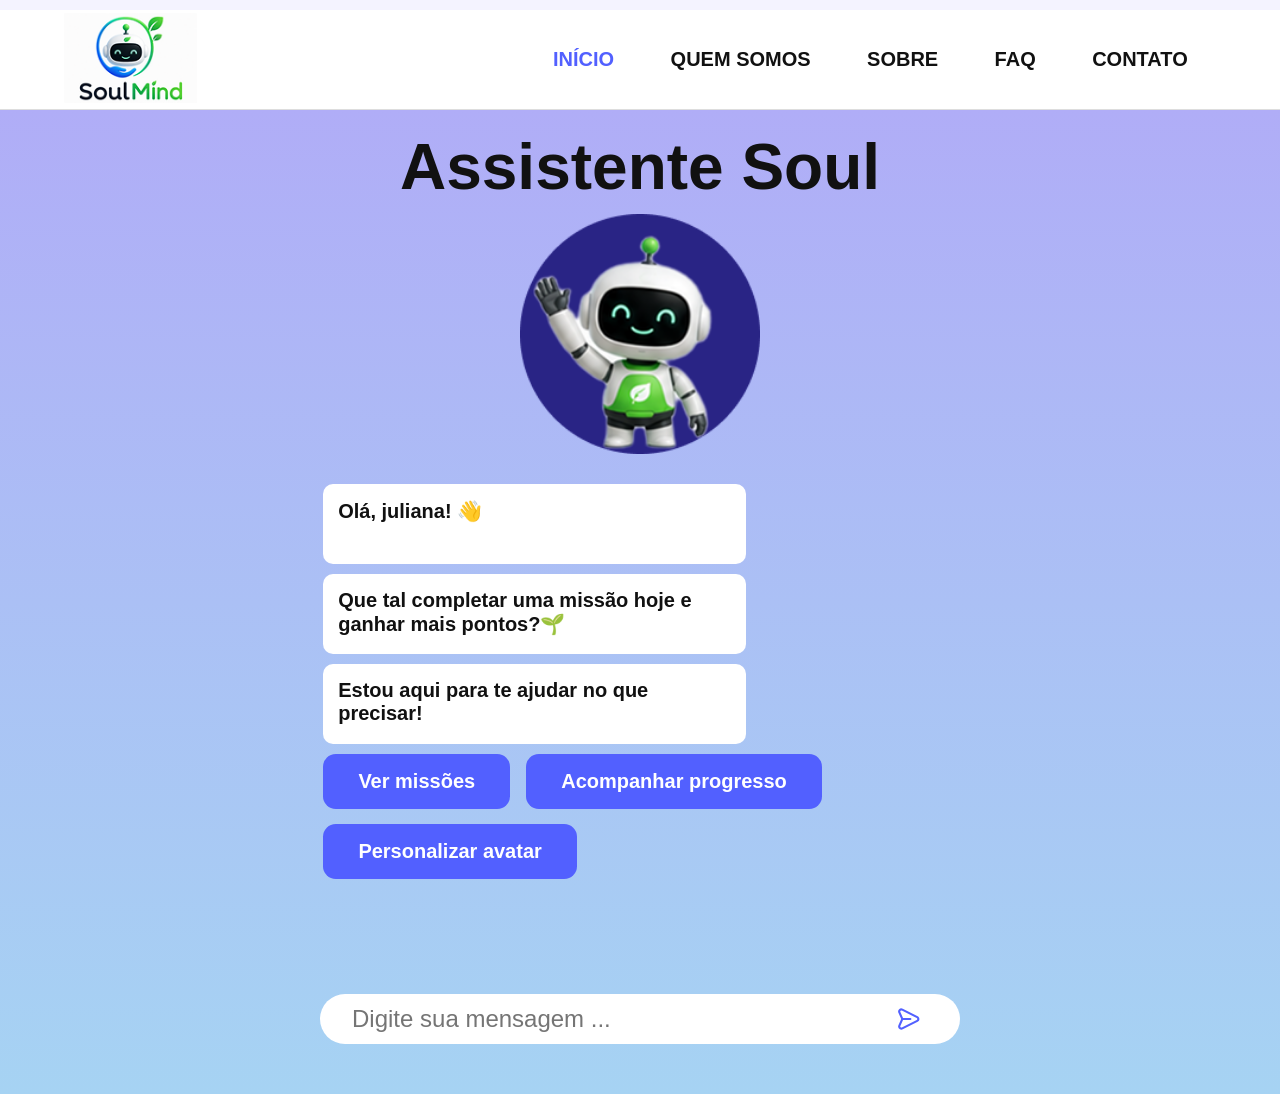
==== pages/assistente.html @ 16ea6c9a "pagina assistente" ====
<!DOCTYPE html>
<html lang="en">
<head>
    <meta charset="UTF-8">
    <meta name="viewport" content="width=device-width, initial-scale=1.0">
    <link rel="stylesheet" href="../css/assistente.css">
    <link rel="stylesheet" href="../css/style.css">
    <title>Document</title>
</head>
<body>
    <header>
    <div class="logo">
      <img src="../image/logo.png" alt="Logo SoulMind">
    </div>
    <nav>
      <a class="active" href="#">INÍCIO</a>
      <a href="#">QUEM SOMOS</a>
      <a href="#">SOBRE</a>
      <a href="#">FAQ</a>
      <a href="#">CONTATO</a>
    </nav>
  </header>
    <main>
        <section id="hero">
         <h1>Assistente Soul</h1>
        <img class="imagem" src="../image/assistente.png" alt="Robo assistente">
        </section>
        <section id="mensagens">
            <div class="div1"><p>Olá, juliana! 👋</p></div>
            <div class="div2"><p>Que tal completar uma missão hoje e ganhar mais pontos?🌱</p></div>
            <div class="div3"><p>Estou aqui para te ajudar no que precisar!</p></div>
            <div class="botoes">
            <a href="./pages/assistente.html"><button >Ver missões</button></a>
            <a href="./pages/assistente.html"><button >Acompanhar progresso</button></a>
            <a href="./pages/assistente.html"><button >Personalizar avatar</button></a>
            </div>
        </section>
        <div class="mensagem">
        <input type="text" id="enviar" placeholder="Digite sua mensagem ...">
        <svg xmlns="http://www.w3.org/2000/svg" width="1.6em" height="1.6em" viewBox="0 0 24 24">
	<path class="o8jdtx" />
</svg>
    </div>
    </main>
</body>
</html>
---- css/assistente.css ----
*{
    margin: 0;
    padding: 0;
    box-sizing: border-box;
}

body{
    font-family: 'Poppins', sans-serif;
    color: #111;
}
header{
    position: relative;
    margin-top: 10px;
    width: 100%;
    height: 100px;
    display: flex;
    justify-content: space-between;
    align-items: center;
    padding: 0 5%;
}
header a{
    color: #111;
}

.tbs-ol {
  fill: currentColor;
  fill-rule: evenodd;
  stroke: currentColor;
  stroke-linejoin: round;
  stroke-width: var(--svg-stroke-width--4px, 4px);
  d: path("M44 40.836q-7.34-8.96-13.036-10.168t-10.846-.365V41L4 23.545L20.118 7v10.167q9.523.075 16.192 6.833q6.668 6.758 7.69 16.836Z");
}
main{
    position:relative;
    width: 100%;
    display: flex;
    justify-content: center;
    align-items: center;
    flex-direction: column;
    background: linear-gradient(180deg, #b0adf7, #a6d3f3);

}
#hero{
    position: relative;
    display: flex;
    justify-content: center;
    flex-direction: column;
    align-items: center;
    margin-top: 20px;
}
#hero h1{
    font-size: 64px;
    color: #111;
}
.imagem{
    margin-top: 10px;
    width: 50%;
    margin-bottom: 30px;
}
#mensagens{
    position: relative;
    width: 55%;
    justify-content: left;
}
.div1, .div2, .div3{
    position: relative;
    display: flex;
    width: 60%;
    margin-left: 5%;
    background-color: white;
    height: 80px;
    margin-bottom: 10px;
    border-radius: 10px;
    padding: 15px;
}
.div1, .div2, .div3 p{
    font-size: 20px;
    font-weight: 600;
}
button{
    padding: 1rem 2.2rem;
    border: none;
    border-radius: 0.8rem;
    background: #5260FF;
    color: #fff;
    font-size: 20px;
    font-weight: 600;
    cursor: pointer;
    transition: 0.3s;
    margin-bottom: 15px;
    margin-right: 2%;
}
button:hover{
    background: #4B49E8;
    transform: translateY(-0.2rem);
}
.botoes{
    width: 80%;
    margin-left: 5%;
}
.o8jdtx {
  fill: var(--svg-color--5260ff, #5260ff);
  d: path("m20.34 9.32l-14-7a3 3 0 0 0-4.08 3.9l2.4 5.37a1.06 1.06 0 0 1 0 .82l-2.4 5.37A3 3 0 0 0 5 22a3.14 3.14 0 0 0 1.35-.32l14-7a3 3 0 0 0 0-5.36Zm-.89 3.57l-14 7a1 1 0 0 1-1.35-1.3l2.39-5.37a2 2 0 0 0 .08-.22h6.89a1 1 0 0 0 0-2H6.57a2 2 0 0 0-.08-.22L4.1 5.41a1 1 0 0 1 1.35-1.3l14 7a1 1 0 0 1 0 1.78");
  margin-bottom: 95%;
}
.mensagem{
    position: relative;
    margin-top: 100px;
    width: 50%;
    background-color: white;
    height: 50px;
    margin-bottom: 50px;
    border-radius: 30px;
    display: flex;
    flex-direction: row;
}
#enviar{
    border: none;
    width: 85%;
    font-size: 24px;
    margin-left: 5%;
}
svg{
    height: 50px;
}
---- css/style.css ----
*{
    margin: 0;
    padding: 0;
    box-sizing: border-box;
}

body{

    font-family: 'Poppins', sans-serif;
    background: #F4F3FF;
    color: #111;
}
header{
    position: relative;
    width: 100%;
    height: 100px;
    background: #fff;
    display: flex;
    justify-content: space-between;
    align-items: center;
    border-bottom: 1px solid #ddd;
}
.logo img{
    height: 90px;
}
nav{
    display: flex;
    width: 60%;
    justify-content: space-around;
}
nav a{
    text-decoration: none;
    color: #111;
    font-size: 20px;
    font-weight: 600;
    transition: 0.3s;
}
nav a:hover{
    color: #5260FF;
}
nav .active{
    color: #5260FF;
}
.hero{
    width: 100%;
    display: flex;
    justify-content: space-between;
    align-items: center;
    padding: 6rem;
}
.hero-text{
    width: 60%;
}
.hero-text h1{
    font-size: 64px;
    line-height: 1.2;
    margin-bottom: 1.5rem;
    font-weight: 700;
}

.hero-text span{
    color: #5E5CFF;
}

.hero-text p{
    font-size: 32px;
    line-height: 1.6;
    color: #333;
    margin-bottom: 2rem;
}
.hero-text button{
    padding: 1rem 2.2rem;
    border: none;
    border-radius: 0.8rem;
    background: #5260FF;
    color: #fff;
    font-size: 24px;
    font-weight: 600;
    cursor: pointer;
    transition: 0.3s;
}
.hero-text button:hover{
    background: #4B49E8;
    transform: translateY(-0.2rem);
}
.hero-image img{
    height: 520px;
}
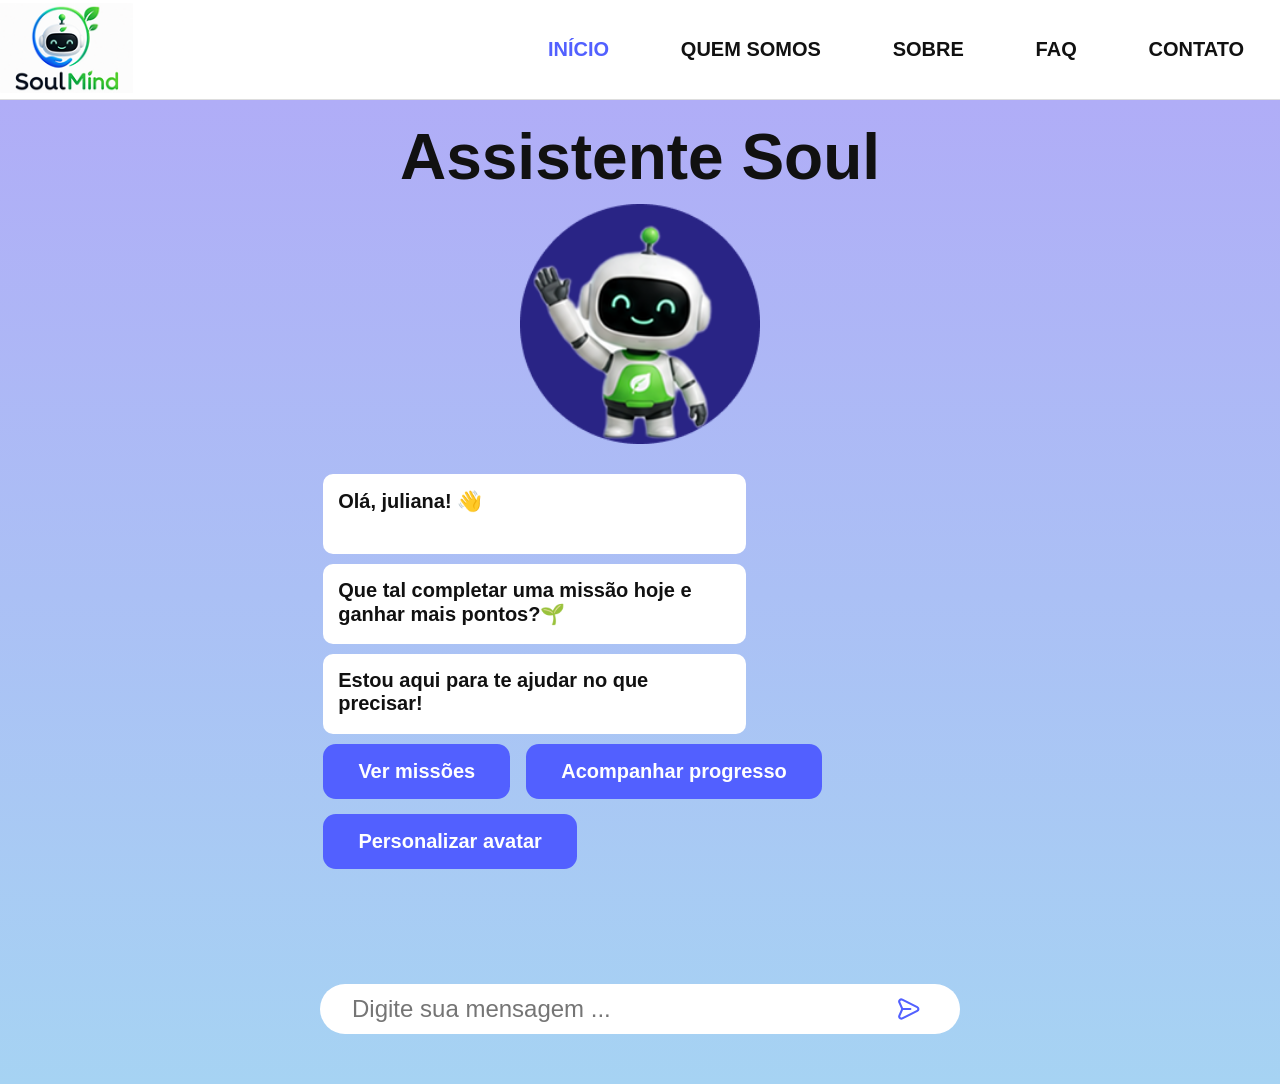
==== commit e1c3abdf: "pagina de missoes" ====
--- a/pages/assistente.html
+++ b/pages/assistente.html
@@ -13,7 +13,7 @@
       <img src="../image/logo.png" alt="Logo SoulMind">
     </div>
     <nav>
-      <a class="active" href="#">INÍCIO</a>
+      <a class="active" href="../index.html">INÍCIO</a>
       <a href="#">QUEM SOMOS</a>
       <a href="#">SOBRE</a>
       <a href="#">FAQ</a>
@@ -30,9 +30,9 @@
             <div class="div2"><p>Que tal completar uma missão hoje e ganhar mais pontos?🌱</p></div>
             <div class="div3"><p>Estou aqui para te ajudar no que precisar!</p></div>
             <div class="botoes">
-            <a href="./pages/assistente.html"><button >Ver missões</button></a>
-            <a href="./pages/assistente.html"><button >Acompanhar progresso</button></a>
-            <a href="./pages/assistente.html"><button >Personalizar avatar</button></a>
+            <a href="missoes.html"><button >Ver missões</button></a>
+            <a href="progresso.html"><button >Acompanhar progresso</button></a>
+            <a href="personalizar.html"><button >Personalizar avatar</button></a>
             </div>
         </section>
         <div class="mensagem">
--- a/css/assistente.css
+++ b/css/assistente.css
@@ -3,32 +3,9 @@
     padding: 0;
     box-sizing: border-box;
 }
-
 body{
     font-family: 'Poppins', sans-serif;
     color: #111;
-}
-header{
-    position: relative;
-    margin-top: 10px;
-    width: 100%;
-    height: 100px;
-    display: flex;
-    justify-content: space-between;
-    align-items: center;
-    padding: 0 5%;
-}
-header a{
-    color: #111;
-}
-
-.tbs-ol {
-  fill: currentColor;
-  fill-rule: evenodd;
-  stroke: currentColor;
-  stroke-linejoin: round;
-  stroke-width: var(--svg-stroke-width--4px, 4px);
-  d: path("M44 40.836q-7.34-8.96-13.036-10.168t-10.846-.365V41L4 23.545L20.118 7v10.167q9.523.075 16.192 6.833q6.668 6.758 7.69 16.836Z");
 }
 main{
     position:relative;
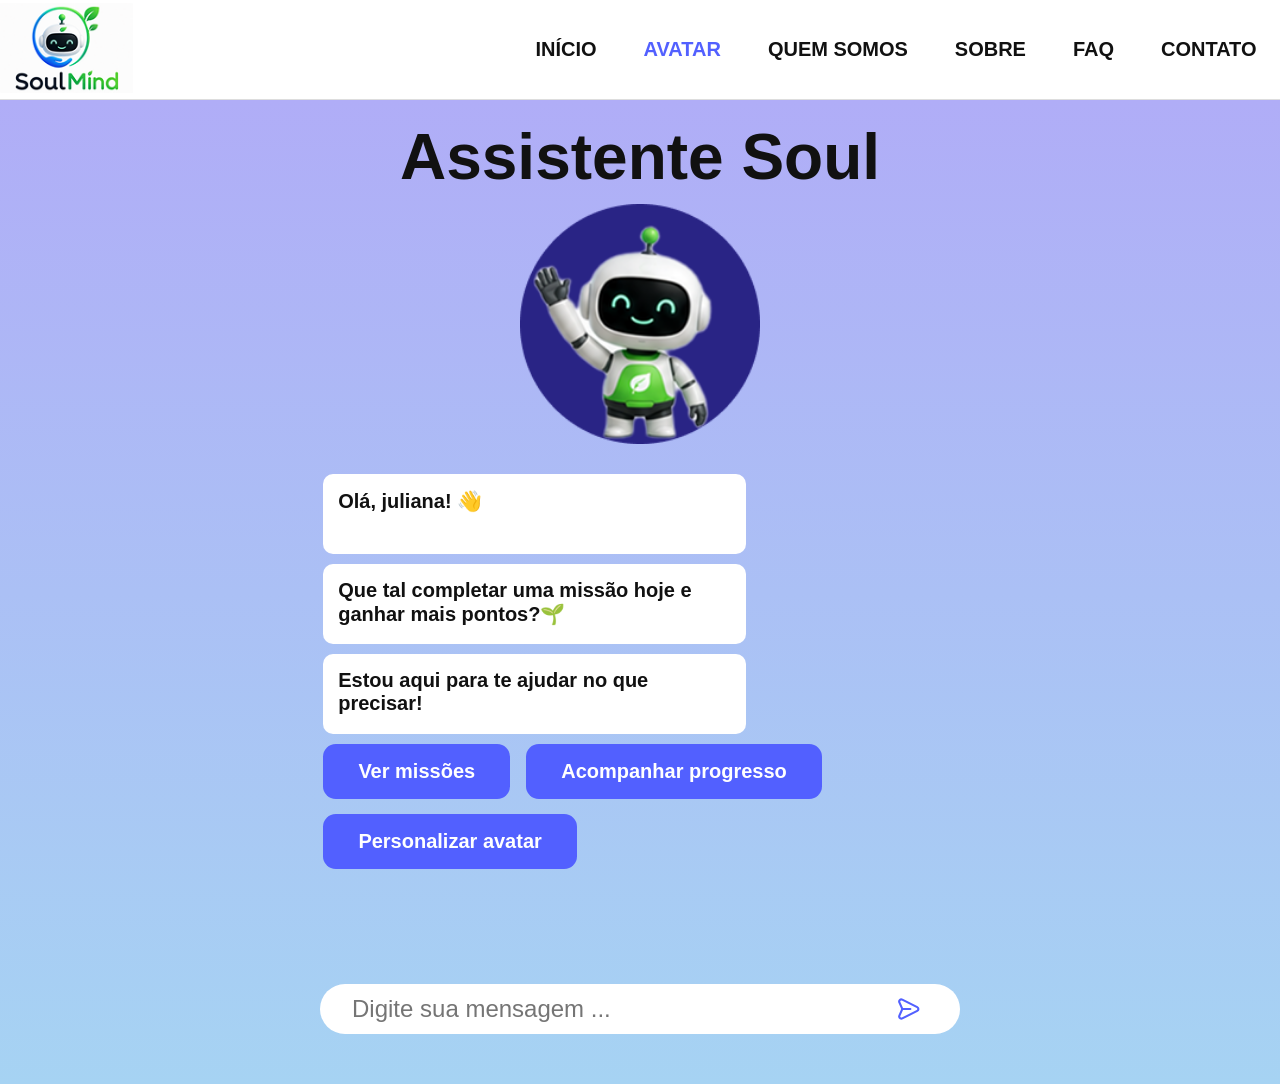
==== commit e9567463: "pagina de personalizacao" ====
--- a/pages/assistente.html
+++ b/pages/assistente.html
@@ -13,7 +13,8 @@
       <img src="../image/logo.png" alt="Logo SoulMind">
     </div>
     <nav>
-      <a class="active" href="../index.html">INÍCIO</a>
+      <a  href="../index.html">INÍCIO</a>
+      <a class="active" href="./pages/assistente.html">AVATAR</a>
       <a href="#">QUEM SOMOS</a>
       <a href="#">SOBRE</a>
       <a href="#">FAQ</a>
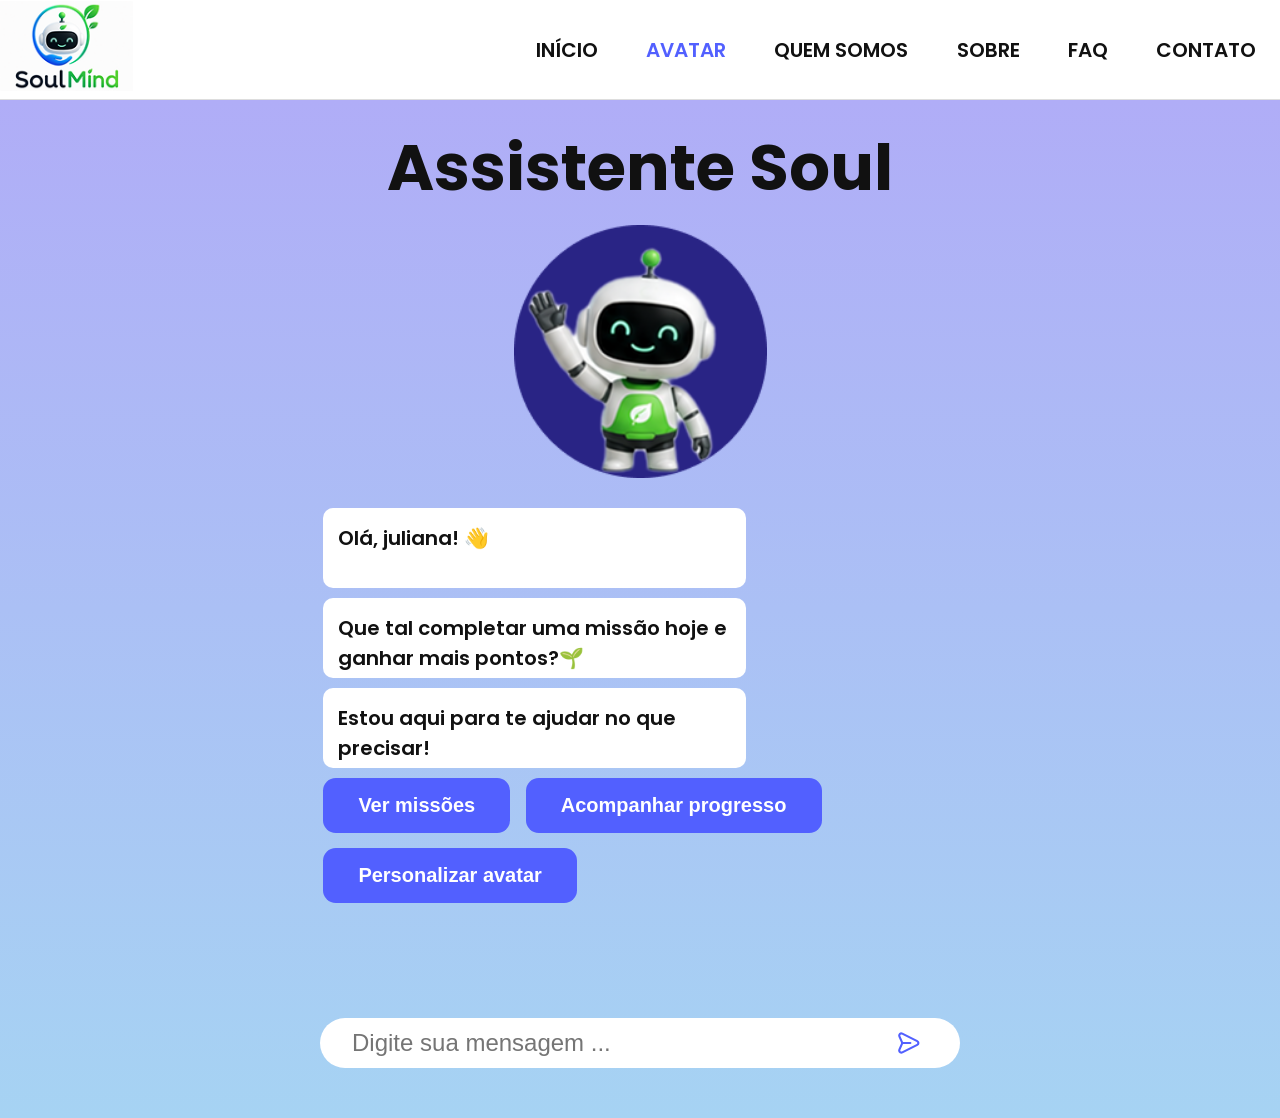
==== commit 1269a77b: "links nav" ====
--- a/pages/assistente.html
+++ b/pages/assistente.html
@@ -1,5 +1,5 @@
 <!DOCTYPE html>
-<html lang="en">
+<html lang="pt-br">
 <head>
     <meta charset="UTF-8">
     <meta name="viewport" content="width=device-width, initial-scale=1.0">
@@ -15,10 +15,10 @@
     <nav>
       <a  href="../index.html">INÍCIO</a>
       <a class="active" href="./pages/assistente.html">AVATAR</a>
-      <a href="#">QUEM SOMOS</a>
-      <a href="#">SOBRE</a>
-      <a href="#">FAQ</a>
-      <a href="#">CONTATO</a>
+      <a href="quem-somos.html">QUEM SOMOS</a>
+      <a href="sobre.html">SOBRE</a>
+      <a href="faq.html">FAQ</a>
+      <a href="contato.html">CONTATO</a>
     </nav>
   </header>
     <main>
--- a/css/style.css
+++ b/css/style.css
@@ -1,4 +1,4 @@
-
+@import url('https://fonts.googleapis.com/css2?family=Inter:ital,opsz,wght@0,14..32,100..900;1,14..32,100..900&family=Montserrat:ital,wght@0,100..900;1,100..900&family=Plus+Jakarta+Sans:ital,wght@0,200..800;1,200..800&family=Poppins:ital,wght@0,100;0,200;0,300;0,400;0,500;0,600;0,700;0,800;0,900;1,100;1,200;1,300;1,400;1,500;1,600;1,700;1,800;1,900&display=swap');
 *{
     margin: 0;
     padding: 0;
@@ -88,3 +88,113 @@
     height: 520px;
 }
 
+@media (max-width: 1024px){
+
+    header{
+        justify-content: center;
+        padding: 1rem 2rem;
+    }
+
+    nav{
+        gap: 0.7rem;
+    }
+
+    nav a{
+        font-size: 0.95rem;
+    }
+    .logo img{
+        height: 80px;
+    }
+    .hero{
+        padding: 4rem 3rem;
+        gap: 4rem;
+    }
+
+    .hero-text h1{
+        font-size: 3rem;
+    }
+
+    .hero-text p{
+        font-size: 1.5rem;
+    }
+}
+
+/* ========================= */
+/* CELULAR */
+/* ========================= */
+
+@media (max-width: 768px){
+
+    header{
+        flex-direction: column;
+        padding: 1rem;
+    }
+
+    .logo img{
+        height: 75px;
+    }
+
+    nav{
+        width: 100%;
+        gap: 1rem;
+    }
+
+    nav a{
+        font-size: 0.90rem;
+    }
+
+    .hero{
+        flex-direction: column-reverse;
+        text-align: center;
+        padding: 3rem 1.5rem;
+    }
+
+    .hero-text{
+        width: 100%;
+    }
+
+    .hero-text h1{
+        font-size: 2.4rem;
+    }
+
+    .hero-text p{
+        font-size: 1.2rem;
+    }
+
+    .hero-text button{
+        width: 100%;
+        max-width: 320px;
+        font-size: 1.2rem;
+    }
+
+    .hero-image img{
+        max-width: 350px;
+    }
+}
+
+/* ========================= */
+/* CELULARES PEQUENOS */
+/* ========================= */
+
+@media (max-width: 480px){
+
+    .hero-text h1{
+        font-size: 2rem;
+    }
+
+    .hero-text p{
+        font-size: 1rem;
+    }
+
+    nav{
+        gap: 0.8rem;
+    }
+
+    nav a{
+        font-size: 0.65rem;
+    }
+
+    .hero-image img{
+        max-width: 280px;
+    }
+}
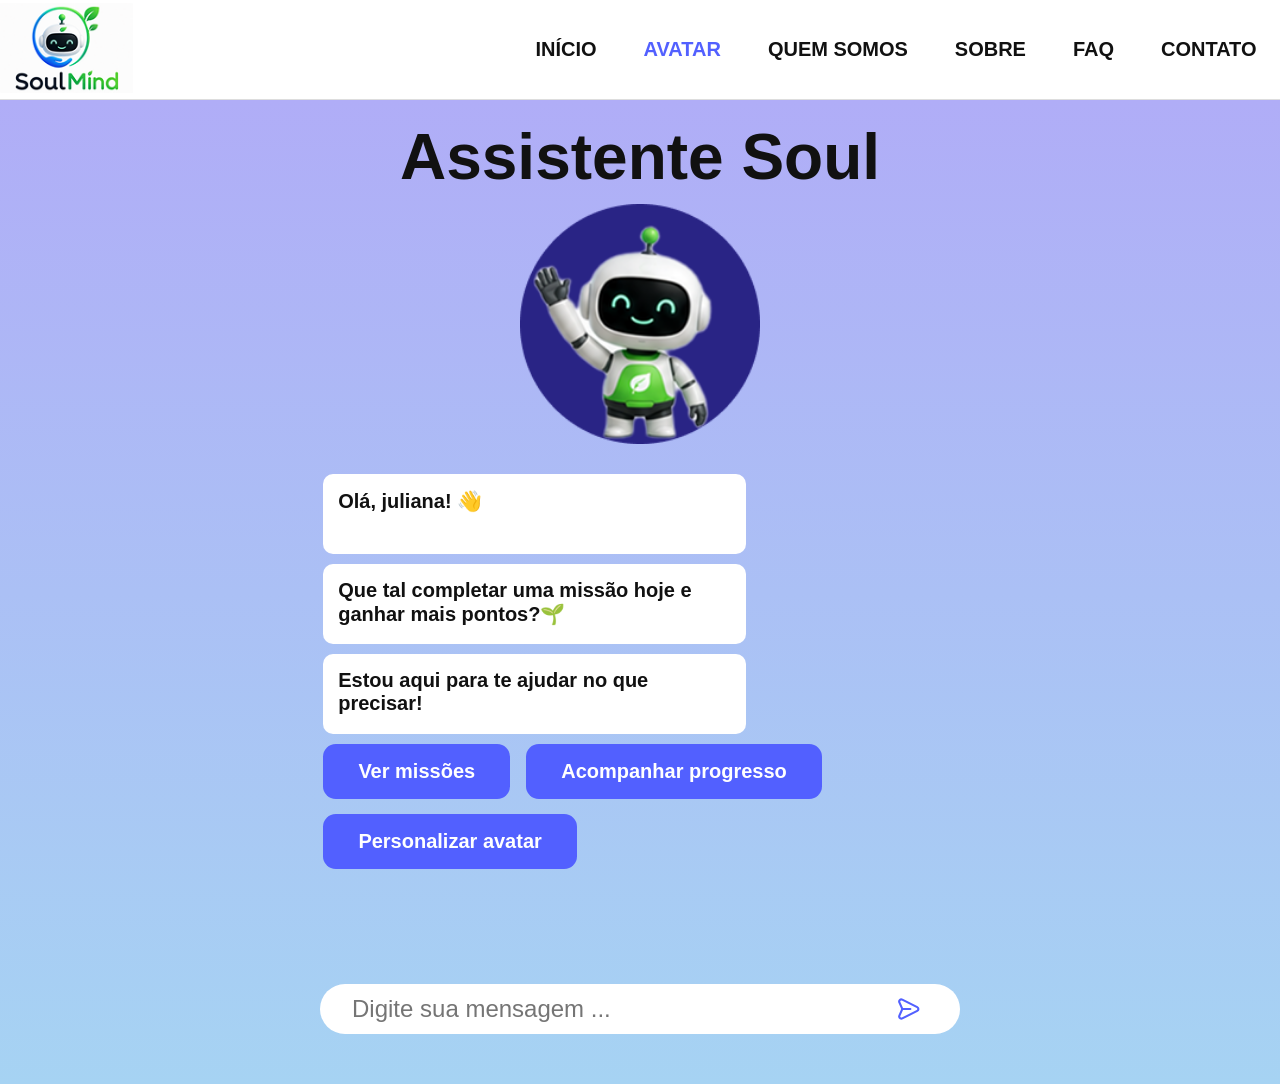
==== commit 9fd352ab: "readme_finalizado" ====
--- a/pages/assistente.html
+++ b/pages/assistente.html
@@ -1,5 +1,5 @@
 <!DOCTYPE html>
-<html lang="pt-br">
+<html lang="en">
 <head>
     <meta charset="UTF-8">
     <meta name="viewport" content="width=device-width, initial-scale=1.0">
@@ -15,10 +15,10 @@
     <nav>
       <a  href="../index.html">INÍCIO</a>
       <a class="active" href="./pages/assistente.html">AVATAR</a>
-      <a href="quem-somos.html">QUEM SOMOS</a>
-      <a href="sobre.html">SOBRE</a>
-      <a href="faq.html">FAQ</a>
-      <a href="contato.html">CONTATO</a>
+      <a href="#">QUEM SOMOS</a>
+      <a href="#">SOBRE</a>
+      <a href="#">FAQ</a>
+      <a href="#">CONTATO</a>
     </nav>
   </header>
     <main>
--- a/css/style.css
+++ b/css/style.css
@@ -1,4 +1,4 @@
-@import url('https://fonts.googleapis.com/css2?family=Inter:ital,opsz,wght@0,14..32,100..900;1,14..32,100..900&family=Montserrat:ital,wght@0,100..900;1,100..900&family=Plus+Jakarta+Sans:ital,wght@0,200..800;1,200..800&family=Poppins:ital,wght@0,100;0,200;0,300;0,400;0,500;0,600;0,700;0,800;0,900;1,100;1,200;1,300;1,400;1,500;1,600;1,700;1,800;1,900&display=swap');
+
 *{
     margin: 0;
     padding: 0;
